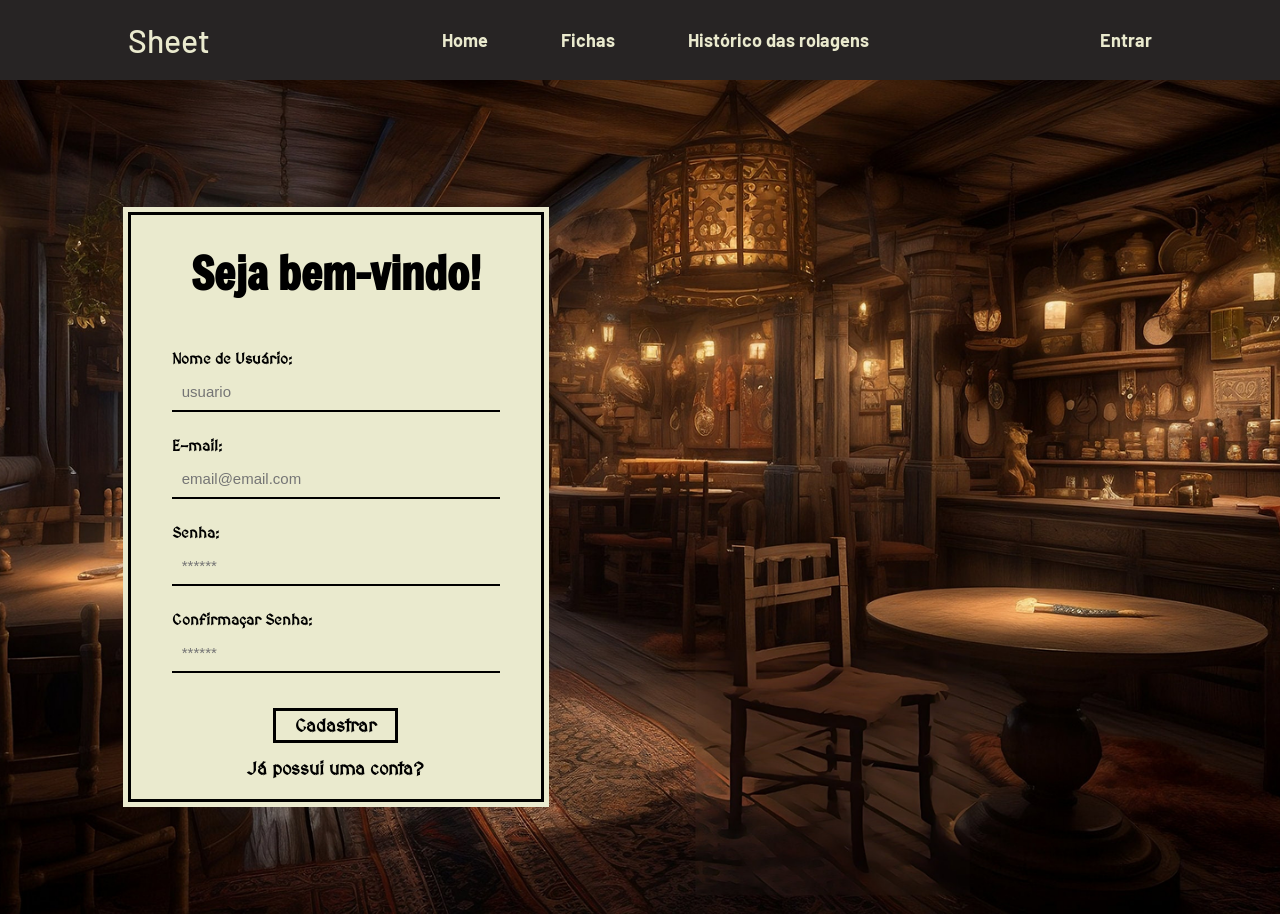
==== public/cadastro.html @ 7be6eace "Conserto" ====
<!DOCTYPE html>
<html lang="pt-br">

<head>
  <meta charset="UTF-8" />
  <meta http-equiv="X-UA-Compatible" content="IE=edge" />
  <meta name="viewport" content="width=device-width, initial-scale=1.0" />

  <title>Dragon's Sheet | Cadastro</title>

  <script src="./js/sessao.js"></script>

  <link rel="stylesheet" href="./css/estilo.css" />
  <link rel="icon" href="./assets/icon/favicon2.ico" />
  <link rel="preconnect" href="https://fonts.gstatic.com" />
</head>

<body>
    <div class="header">
    <div class="container">
      <h1 class="titulo">Sheet</h1>
      <ul class="navbar">
        <li>
          <a href="index.html">Home</a>
        </li>
        <li>
          <a href="fichas.html">Fichas</a>
        </li>
        <li>
          <a href="historico.html">Histórico das rolagens</a>
        </li>
        </ul>
      <ul class="navbar-entrar">
        <li>
          <a href="login.html">Entrar</a>
        </li>
      </ul>
    </div>

  <div class="login">
    <div class="alerta_erro">
      <div class="card_erro" id="cardErro">
        <span id="mensagem_erro"></span>
      </div>
    </div>
    <div class="container">
      <div class="card card-cadastro">
        <h2>Seja bem-vindo!</h2>
        <div class="formulario">
          <div class="campo">
            <span>Nome de Usuário:</span>
            <input id="nome_input" type="text" placeholder="usuario" />
          </div>
          <div class="campo">
            <span>E-mail:</span>
            <input id="email_input" type="text" placeholder="email@email.com" />
          </div>
          <div class="campo">
            <span>Senha:</span>
            <input id="senha_input" type="password" placeholder="******" />
          </div>
          <div class="campo">
            <span>Confirmaçar Senha:</span>
            <input id="confirmacao_senha_input" type="password" placeholder="******" />
          </div>
          <button class="botao" onclick='cadastrar()'>Cadastrar</button>
        </div>
        <a href="login.html">Já possui uma conta?</a>
        <div id="div_aguardar" class="loading-div">
          <img src="./assets/circle-loading.gif" id="loading-gif" />
        </div>

        <div id="div_erros_login"></div>
      </div>
    </div>
  </div>
</body>

</html>

<script>

  function cadastrar() {
    aguardar();
    
    var nomeVar = nome_input.value;
    var emailVar = email_input.value;
    var senhaVar = senha_input.value;
    var confirmacaoSenhaVar = confirmacao_senha_input.value;

    if(nomeVar.length <= 1){
      console.log('nome')
      cardErro.style.display = "block";
      mensagem_erro.innerHTML = `O nome deve conter pelo menos dois caracteres`
      finalizarAguardar();
      return;
    } else if(!emailVar.includes('@') || !emailVar.includes('.')){
      cardErro.style.display = "block";
      console.log('email')
      mensagem_erro.innerHTML = `Coloque o email corretamente`
      finalizarAguardar();
      return;
    } else if(senhaVar.length < 6){
      cardErro.style.display = "block";
      console.log('senha')
      mensagem_erro.innerHTML = `A senha deve conter pelo menos seis caracteres`
      finalizarAguardar();
      return;
    } else if(senhaVar != confirmacaoSenhaVar){
      cardErro.style.display = "block";
      console.log('confirmar senha')
      mensagem_erro.innerHTML = `Erro ao confirmar senha`
      finalizarAguardar();
      return;
    }

if (nomeVar == "" || emailVar == "" || senhaVar == "" || confirmacaoSenhaVar == "" ) {
      cardErro.style.display = "block";
      mensagem_erro.innerHTML = "(Mensagem de erro para todos os campos em branco)";
      finalizarAguardar();
      return false;
    } else {
      setInterval(sumirMensagem, 5000);
    }

    // Enviando o valor da nova input
    fetch("/usuarios/cadastrar", {
      method: "POST",
      headers: {
        "Content-Type": "application/json",
      },
      body: JSON.stringify({
        // crie um atributo que recebe o valor recuperado aqui
        // Agora vá para o arquivo routes/usuario.js
        nomeServer: nomeVar,
        emailServer: emailVar,
        senhaServer: senhaVar
      }),
    })
      .then(function (resposta) {
        console.log("resposta: ", resposta);

        if (resposta.ok) {
          cardErro.style.display = "block";

          mensagem_erro.innerHTML =
            "Cadastro realizado com sucesso! Redirecionando para tela de Login...";

          setTimeout(() => {
            window.location = "login.html";
          }, "2000");

          limparFormulario();
          finalizarAguardar();
        } else {
          throw "Houve um erro ao tentar realizar o cadastro!";
        }
      })
      .catch(function (resposta) {
        console.log(`#ERRO: ${resposta}`);
        finalizarAguardar();
      });

    return false;
  }

  function sumirMensagem() {
    cardErro.style.display = "none";
  }
</script>
---- public/css/estilo.css ----
@import url('https://fonts.googleapis.com/css2?family=Barlow:ital,wght@0,100;0,200;0,300;0,400;0,500;0,600;0,700;0,800;0,900;1,100;1,200;1,300;1,400;1,500;1,600;1,700;1,800;1,900&display=swap');
@import url('https://fonts.googleapis.com/css2?family=Freeman&family=MedievalSharp&display=swap');

.freeman-regular {
  font-family: "Freeman", sans-serif;
  font-weight: 400;
  font-style: normal;
}

.medievalsharp-regular {
  font-family: "MedievalSharp", cursive;
  font-weight: 400;
  font-style: normal;
}


body {
  margin: 0;
  padding: 0;
  font-family: 'Barlow', 'Segoe UI', 'Segoe UI', Tahoma, Geneva, Verdana, sans-serif;
  background-color: black;
}

:root {
  --tamanho-header: 80px;
  --tamanho-banner: calc(100vh - var(--tamanho-header) - var(--tamanho-footer) - 2px);
  --tamanho-simulador: calc(100vh - var(--tamanho-header) - var(--tamanho-footer) - 2px);
  --tamanho-login: calc(109vh - var(--tamanho-header) - var(--tamanho-footer) - 2px);
  --tamanho-footer: 65px;
}

.container {
  display: flex;
  width: 80%;
  margin: auto;
}

.header {
  height: var(--tamanho-header);
  background-color: #272424;
  /* border-bottom: 2px solid #32b9cd; */
}

.header .container {
  justify-content: space-between;
  align-items: center;
  height: 100%;
}

.header a {
  text-decoration: none;
  color: #EAEACE;
  font-size: 18px;
  font-weight: 700;
}
.header a:hover{
  color: #C563EF;
}

.agora {
  color: #C563EF;
}

.navbar {
  width: 500px;
  display: flex;
  align-items: center;
  justify-content: space-around;
  list-style: none;
  color: #EAEACE;
}

.navbar-entrar {
  list-style: none;
}

.titulo {
  color: #EAEACE;
  width: fit-content;
  font-weight: 500;
}

.header h1 {
  margin: 0;
}

/* BANNER */

.banner {
  height: var(--tamanho-banner);
  color: white;
  background-image: url('../assets/imgs/bg-jelly-fish-para-home.png');
  background-size: cover;
}

.banner .container {
  justify-content: center;
  align-items: center;
  height: 100%;
}

.banner .container p {
  width: 50%;
  margin: 0;
  padding: 0;
  font-size: 36px;
}

.banner .container span {
  font-weight: 800;
}

/* MISSÃO VISÃO VALORES */

.social {
  background-color: #e5e5e5;
  display: flex;
}

.social .container {
  justify-content: center;
}

.box img {
  width: 170px;
}

.social .container .boxes {
  display: flex;
  justify-content: space-between;
  width: 100%;
  padding: 30px 0;
}

.social p {
  text-align: center;
}

.box {
  display: flex;
  flex-direction: column;
  align-items: center;
}

/* FOOTER */

.footer {
  background-color: #32b9cd;
  height: 150px;
  color: #fff;
  display: flex;
  font-size: 15px;
}

.footer .container {
  justify-content: center;
  text-align: center;
}

.footer .container .version {
  font-size: 12px;
}

/* LOGIN */

.login {
  height: var(--tamanho-login);
  background-image: url('../assets/imgs/background-login.png');
  background-size: cover;
  background-position: bottom;
}

.login .container {
  justify-content: left;
  align-items: center;
  height: 100%;
}

.card {
  width: 40%;
  background-color: #EAEACE;
  border: 3px solid black;
  outline: 5px solid #EAEACE;
  display: flex;
  align-items: center;
  justify-content: space-evenly;
  color: rgb(0, 0, 0);
  flex-direction: column;
  height: fit-content;
  padding: 20px 0;
  margin-top: 2%
}

.card h2 {
  font-family: "Freeman";
  margin: 2% 0 9%;
  font-size: 45px;
}


.formulario {
  display: flex;
  height: 90%;
  width: 80%;
  justify-content: space-around;
  flex-direction: column;
}

.formulario span {
  font-size: 15px;
  font-weight: 800;
  margin-top: 5px;
  margin-bottom: 5px;
  font-family: "MedievalSharp", cursive;
}

.formulario input {
  font-size: 15px;
  border: 0px ;
  border-bottom: 2px solid #000000;
  text-align: left;
  margin-bottom: 10px;
  padding: 10px 10px 10px 3%;
  background-color: transparent;
}

.formulario input:focus {
    outline: none; 
}

.formulario select {
  border: 2px solid #32b9cd;
  background-color: white;
  color: gray;
  height: 36px;
  text-align: center;
  border-radius: 10px;
  margin: 0;
}

.campo {
  display: flex;
  flex-direction: column;
  justify-content: start;
  padding: 5px 0;
}

.botao {
  cursor: pointer;
  font-family: "MedievalSharp", cursive;
  border: 3px solid black;
  /* border-style: outset; */
  font-weight: 600;
  font-size: 18px;
  color: #000000;
  background-color: transparent;
  width: 125px;
  height: 35px;
  align-self: center;
  margin-top: 20px;
  margin-bottom: 15px;
}

.card a{
  color: black;
  font-family: "MedievalSharp", cursive;
}

.loading-div {
  width: 50px;
  display: none;
}

.loading-div img {
  height: 50px;
  width: 50px;
}

#div_erros_login {
  display: none
}

/* FORMULARIO */

.alerta_erro{
  display: flex;
  justify-content: flex-end;
}

.card_erro {
  display: none;
  background-color: #fff;
  color: black;
  width: 230px;
  position: fixed;
  border-radius: 4px;
  border: #ED145B 3px solid;
  padding: 10px;
  margin-right: 10%;
}

.card_erro #mensagem_erro{
  font-weight: 500;
  font-size: 20px;
}

/* .formulario .tipo_campo {
  font-size: 20px;
  font-weight: 600 !important;
}

.formulario {
  display: flex;
  flex-direction: column;
}

input {
  margin-bottom: 10px;
  border: 2px solid #32b9cd;
  padding: 10px;
  text-align: center;
  border-radius: 10px;
}

.btn {
  font-family: "Barlow", sans-serif;
  border: 0;
  border-radius: 5px;
  font-weight: 600;
  font-size: 18px;
  padding: 10px 15px;
  color: white;
  background-color: #ED145B;
  width: 120px;
  align-self: center;
  margin-top: 5px;
}

.loading-div {
  width: 50px;
  margin: auto;
  display: none;
}

.loading-div img {
  height: 50px;
  width: 50px;
}
 */
/* SIMULADOR */

.simulador {
  color: white;
}

.simulador .container {
  flex-direction: column;
  overflow: scroll; 
  height: var(--tamanho-simulador);
}

/* ALERTA */

#alerta {
  position: absolute;
  right: 0;
  bottom: 0;
}

.mensagem-alarme {
  background-color: white;
  border-radius: 5px;
  width: 300px;
  height: 80px;
  margin: 10px;
  padding: 10px 0;
  display: flex;
  justify-content: space-evenly;
  align-items: center;
}

.mensagem-alarme h3 {
  font-size: 14px;
  margin: 0;
}

.mensagem-alarme .informacao {
  width: 66%;
}

.alarme-sino {
  width: 48px;
  height: 48px;
  animation-name: bell;
  animation-duration: 4s;
  background-image: url('https://cdn-icons-png.flaticon.com/512/1157/1157000.png');
  background-size: cover;
  animation-iteration-count: infinite;
}


/* Ficha */
.top_ficha {
  display: flex;
  justify-content: space-evenly;
  padding: 30px;
}

.btn_ficha {
  cursor: pointer;
  font-size: 20px;
  width: 198px;
  height: 41px;
  border-width: 0;
  border-radius: 10px;
  background-color: #9130BB;
  font-weight: 800;
  color: #fff;
}

.card_fichas {
  display: flex;
  align-self: center;
  justify-content: space-evenly;
  flex-wrap: wrap;
}

.card_acessar {
  display: flex;
  flex-direction: column;
  background-color: #EAEACE;
  border: 3px solid black;
  outline: 5px solid #EAEACE;
  width: 340px;
  margin: 30px;
}

.titulo_fichas {
  margin: 0 20px;
  display: flex;
  justify-content: space-between;
  font-weight: 700;
  font-size: 25px;
  height: 40px;
}

.titulo_fichas p{
  margin: 10px 0 0 0;

}

.descri_fichas {
  display: flex;
  flex-direction: column;
  margin: 10px 25px;
  font-weight: 700;
  font-size: 15px;
}

.descri_fichas p{
  margin: 0;
}

.btn_acessar-ficha {
  align-self: self-end;
  font-size: 15px;
  height: 25px;
  width: 110px;
  margin: 10px;
  border-width: 0;
  border-radius: 5px;
  background-color: #9130BB;
  cursor: pointer;
  font-weight: 700;
  color: #fff;
}

/* Histórico Rolagens */
.kpi-rolagens {
  font-size: 20px;
  font-weight: 800;
  text-align: center;

}

.kpi-rolagens p{
  margin: 0;
}

.kpi-rolagens span{
  font-size: 30px;
  margin-top: 0;
}

.acerto{
  color: #17de4d;
}

.total{
  color: #ffff;
}

.erro{
  color: #eb1919;
}

.historico {
  margin-left: 200px;
  margin-right: 200px;
}

.descri_rolagens{
  margin: 5px 25px;
  font-weight: 700;
  font-size: 15px;
}

.descri_rolagens p{
  margin: 5px 0 0 0;
}

.descri_rolagens .acertos{
  color: #13B23E;
}

.descri_rolagens .erros{
  color: #B21313;
}

@keyframes bell {
  0%   {transform: rotate(25deg)}
  25%  {transform: rotate(-25deg)}
  50%  {transform: rotate(25deg)}
  75%  {transform: rotate(-25deg)}
  100% {transform: rotate(25deg)}
}
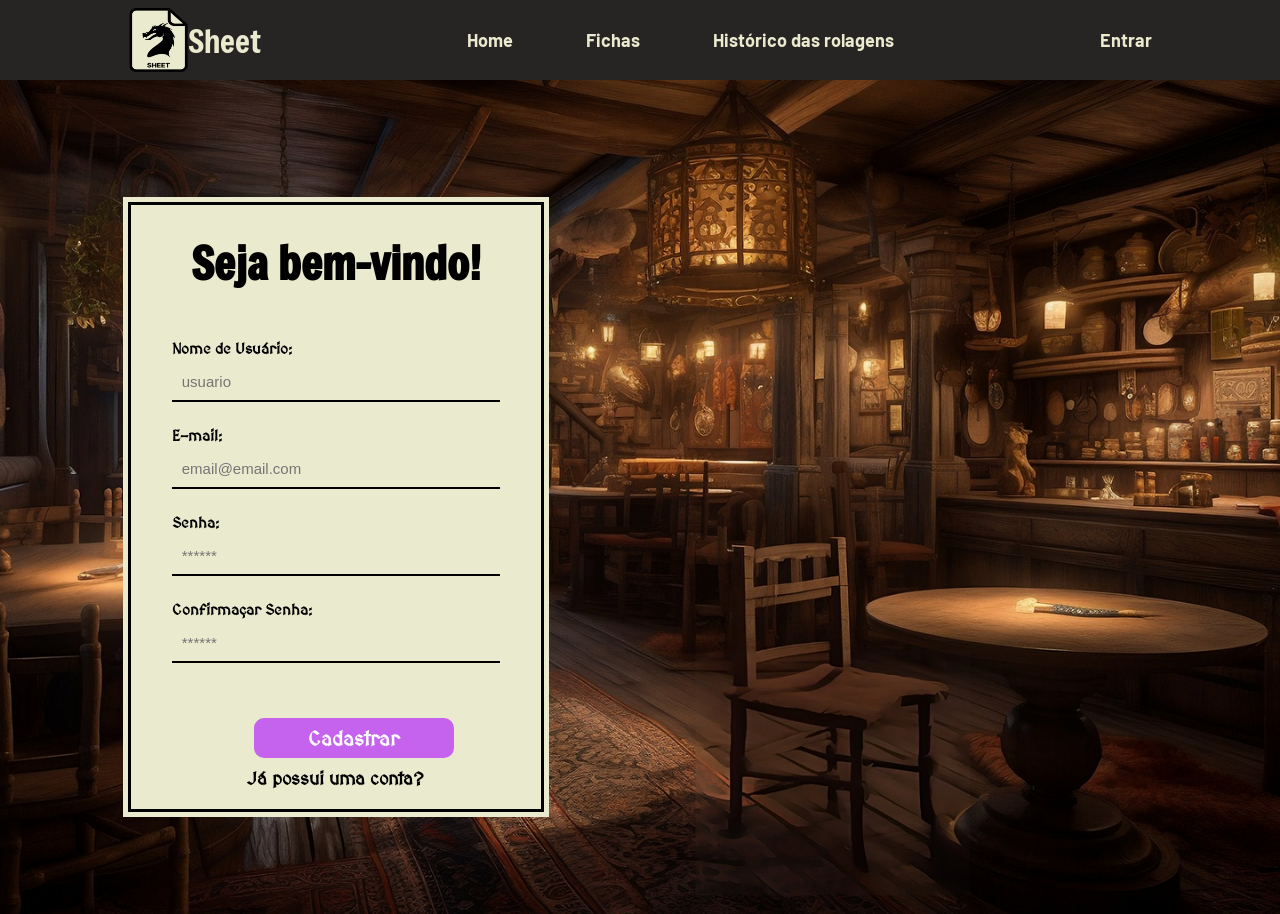
==== commit e61feb8c: "Adição de imagens" ====
--- a/public/cadastro.html
+++ b/public/cadastro.html
@@ -11,14 +11,17 @@
   <script src="./js/sessao.js"></script>
 
   <link rel="stylesheet" href="./css/estilo.css" />
-  <link rel="icon" href="./assets/icon/favicon2.ico" />
+  <link rel="icon" href="./assets/icon/logo.ico" />
   <link rel="preconnect" href="https://fonts.gstatic.com" />
 </head>
 
 <body>
     <div class="header">
     <div class="container">
-      <h1 class="titulo">Sheet</h1>
+      <div class="imagem">
+        <img src="./assets/imgs/logo.png" alt="">
+        <h1 class="titulo">Sheet</h1>
+      </div>
       <ul class="navbar">
         <li>
           <a href="index.html">Home</a>
@@ -64,8 +67,8 @@
             <input id="confirmacao_senha_input" type="password" placeholder="******" />
           </div>
           <button class="botao" onclick='cadastrar()'>Cadastrar</button>
+          <a href="login.html">Já possui uma conta?</a>
         </div>
-        <a href="login.html">Já possui uma conta?</a>
         <div id="div_aguardar" class="loading-div">
           <img src="./assets/circle-loading.gif" id="loading-gif" />
         </div>
--- a/public/css/estilo.css
+++ b/public/css/estilo.css
@@ -23,7 +23,7 @@
 
 :root {
   --tamanho-header: 80px;
-  --tamanho-banner: calc(100vh - var(--tamanho-header) - var(--tamanho-footer) - 2px);
+  --tamanho-banner: calc(130vh - var(--tamanho-header) - var(--tamanho-footer) - 2px);
   --tamanho-simulador: calc(100vh - var(--tamanho-header) - var(--tamanho-footer) - 2px);
   --tamanho-login: calc(109vh - var(--tamanho-header) - var(--tamanho-footer) - 2px);
   --tamanho-footer: 65px;
@@ -39,6 +39,17 @@
   height: var(--tamanho-header);
   background-color: #272424;
   /* border-bottom: 2px solid #32b9cd; */
+}
+
+.header img{
+  width: 60px;
+  height: 65px;
+}
+
+.imagem{
+  display: flex;
+  flex-direction: row;
+  align-items: center;
 }
 
 .header .container {
@@ -82,28 +93,55 @@
 
 .header h1 {
   margin: 0;
+  font-weight: 500;
+  font-family: "Freeman", "sans-serifs";
 }
 
 /* BANNER */
 
 .banner {
   height: var(--tamanho-banner);
+  color: #EAEACE;
+  background-image: linear-gradient(to bottom, rgba(0,0,0,0.1) 55%, rgba(0,0,0) 100%), 
+    url('../assets/imgs/banner.jpg');
+  background-size: cover;
+}
+
+.banner .container {
+  display: flex;
+  flex-direction: column;
+  justify-content: center;
+  align-items: center;
+  height: 100%;
+}
+
+.container button{
+  border-radius: 10px;
+  background-color: #C563EF;
+  height: 40px;
+  border: 0;
+  margin: 40px 0 0 25%;
+  align-self: flex-start;
+  width: 200px;
+  cursor: pointer;
   color: white;
-  background-image: url('../assets/imgs/bg-jelly-fish-para-home.png');
-  background-size: cover;
-}
-
-.banner .container {
-  justify-content: center;
-  align-items: center;
-  height: 100%;
-}
+  font-size: 20px;
+  font-weight: 600;
+}
+
+.container button:hover{
+  background-color: #a247c9;
+}
+
 
 .banner .container p {
   width: 50%;
   margin: 0;
   padding: 0;
-  font-size: 36px;
+  font-weight: 700;
+  font-size: 70px;
+  font-family: "Freeman", sans-serif;
+  text-shadow: 5px 5px 4px rgba(0, 0, 0, 0.7);
 }
 
 .banner .container span {
@@ -113,8 +151,10 @@
 /* MISSÃO VISÃO VALORES */
 
 .social {
-  background-color: #e5e5e5;
-  display: flex;
+  margin-top: 100px;
+  background-color: #1f1f1f00;
+  display: flex;
+  color: white;
 }
 
 .social .container {
@@ -122,30 +162,53 @@
 }
 
 .box img {
-  width: 170px;
+  width: 150px;
+  height: 150px;
+}
+
+#imagemFicha{
+  height: 210px;
+  width: 310px;
+  border: 2px solid white;
+  border-radius: 10px;
+  transform: rotate(-10deg);
 }
 
 .social .container .boxes {
   display: flex;
-  justify-content: space-between;
+  flex-direction: column;
+  gap: 150px;
   width: 100%;
   padding: 30px 0;
 }
 
 .social p {
-  text-align: center;
+  text-align: left;
+  margin-left: 40px;
+}
+
+.social h4{
+  font-size: 30px;
+  margin-bottom: 10px;
 }
 
 .box {
   display: flex;
-  flex-direction: column;
-  align-items: center;
+  flex-direction: row;
+  align-items: center;
+  justify-content: center;
+  gap: 100px;
+}
+
+.textoHome{
+  width: 50%;
 }
 
 /* FOOTER */
 
 .footer {
-  background-color: #32b9cd;
+  margin-top: 100px;
+  background-color: #272424;
   height: 150px;
   color: #fff;
   display: flex;
@@ -153,6 +216,8 @@
 }
 
 .footer .container {
+  display: flex;
+  flex-direction: column;
   justify-content: center;
   text-align: center;
 }
@@ -264,6 +329,8 @@
 .card a{
   color: black;
   font-family: "MedievalSharp", cursive;
+  margin-top: 10px;
+  align-self: center;
 }
 
 .loading-div {
@@ -431,12 +498,25 @@
   background-color: #EAEACE;
   border: 3px solid black;
   outline: 5px solid #EAEACE;
-  width: 340px;
+  width: 400px;
   margin: 30px;
 }
 
+#apagarFicha {
+  background-image: url("../assets/imgs/close.png");
+  background-color: transparent;
+  background-size: cover;
+  border: 0;
+  width: 14px;
+  height: 14px;
+  cursor: pointer;
+  align-self: flex-end;
+  margin-right: 5px;
+  margin-top: 5px;
+}
+
 .titulo_fichas {
-  margin: 0 20px;
+  margin: 0 20px 0 5px;
   display: flex;
   justify-content: space-between;
   font-weight: 700;
